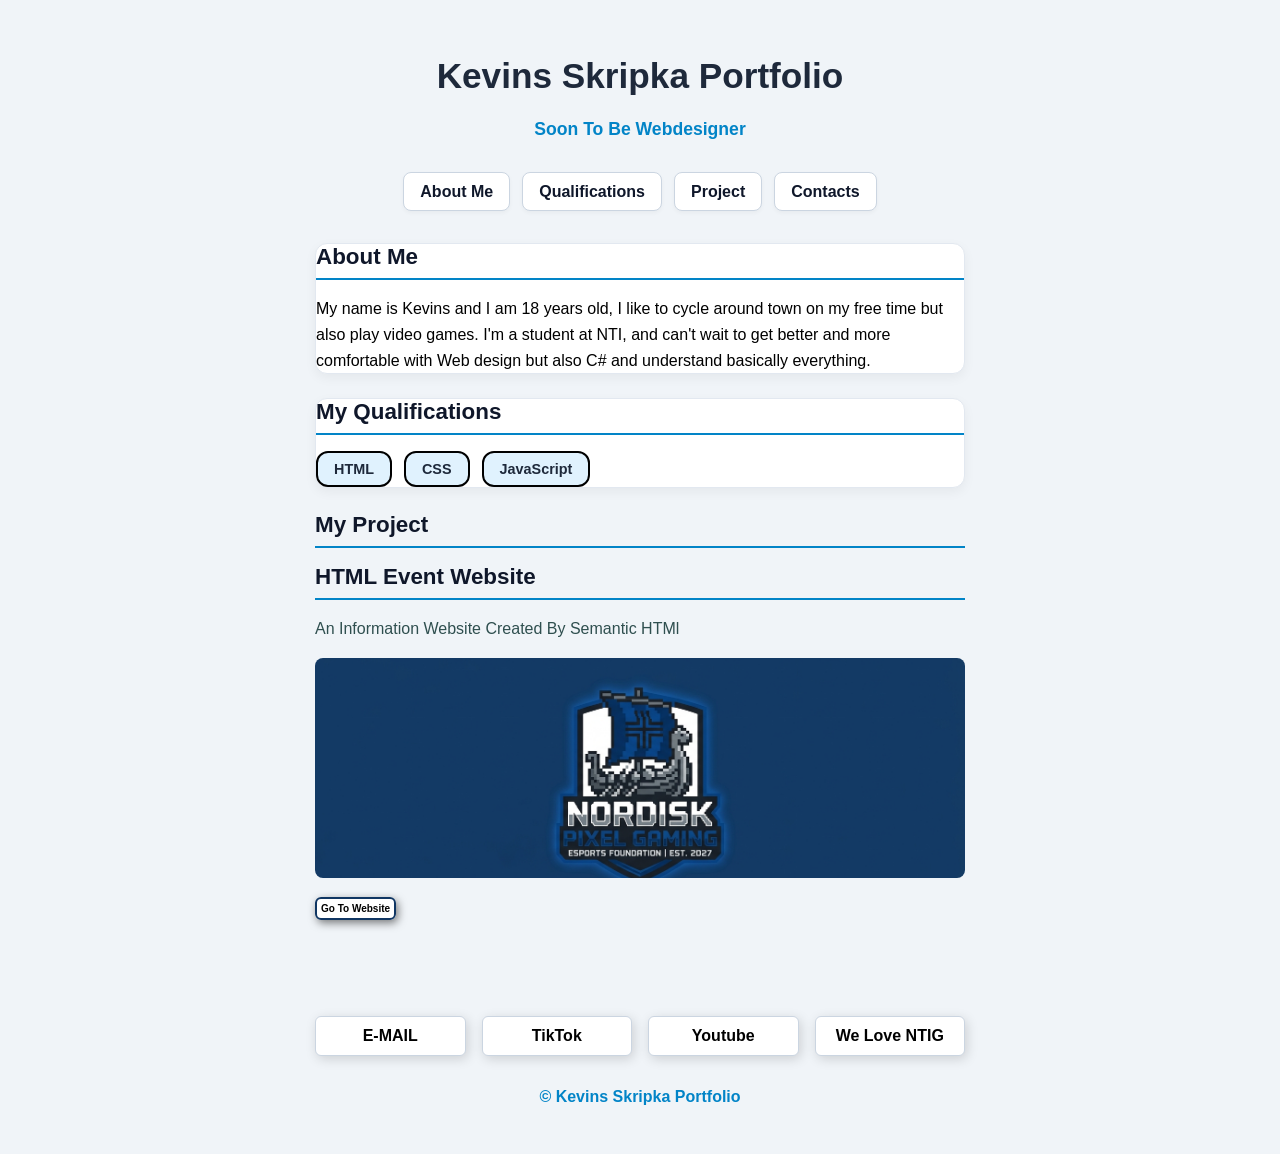
==== index.html @ ea7293ea "Initial commit" ====
<!DOCTYPE html>
<html lang="en">
<head>
    <meta charset="UTF-8">
    <meta name="viewport" content="width=device-width, initial-scale=1.0">
    <title>My Portfolio</title>
    <link rel="stylesheet" href="style.css">
</head>
<body>
<div id="container">
    <header>
        <h1 id="portfolio">Kevins Skripka Portfolio</h1>
        <p class="subtitle">Soon To Be Webdesigner</p>
    </header>
    <nav>
        <a  href="#about">About Me</a>
        <a  href="#skills">Qualifications</a>
        <a  href="#projects">Project</a>
        <a  href="#contact">Contacts</a>
    </nav>
    <main>
        <section id="about" class="card">
            <h2>About Me</h2>
            <p id="me"> My name is Kevins and I am 18 years old, I like to cycle around town on my free time but also
                play video games. I'm a student at NTI, and can't wait to get better and more comfortable
                with Web design but also C# and understand basically everything.
            </p>
        </section>

        <section id="skills" class="card">
            <h2>My Qualifications</h2>
            <ul class="skills-list">
                <li>HTML</li>
                <li>CSS</li>
                <li>JavaScript</li>
            </ul>
        </section>

        <section id="projects">
            <h2>My Project</h2>

            <article id="article_bottom">
                <h2>HTML Event Website</h2>
                <p class="project-desc">An Information Website Created By Semantic HTMl</p>
                <img id="pixel_gaming" src="img/Gemini_Generated_Image_336xei336xei336x.jpg" alt="Nordisk Pixel Gaming 2027">
                <a class="btn" href="nordisk_pixel_gaming/uppgift8.html">Go To Website</a>
            </article>
        </section>
    </main>
    <footer class="contacts">
        <a id="gmail" href="mailto:kevins.skripka@elev.ga.ntig.se">E-MAIL</a>
        <a id="tiktok" href="https://www.tiktok.com/@2xkevstro">TikTok</a>
        <a id="youtube" href="https://youtube.com/@wclipnation0?si=i0-c8QB5KaCexvrO">Youtube</a>
        <a id="ntig" href="https://ntigymnasiet.se/">We Love NTIG</a>
        <p>© Kevins Skripka Portfolio</p>
    </footer></div>
</body>
</html>
---- style.css ----
* {
    box-sizing: border-box;
}

body{
    background-color: #f0f4f8;
    color: #1e293b;
    font-family: 'Segoe UI', Tahoma, Geneva, Verdana, sans-serif;
    margin: 0;
    padding: 2rem 1rem;
}

#container{
    max-width: 650px;
    margin: 0 auto;
}

header{
    text-align: center;
    margin-bottom: 2rem;
}

header h1{
    font-size: 2.2rem;
}

header .subtitle{
    color: #0284c7;
    font-weight: 600;
    margin: 0;
    font-size: 1.1rem;
}

.btn{
    border: solid 2px #103663;
    padding: 4px;
    border-radius: 6px;
    text-decoration: none;
    box-shadow: 2px 3px 8px rgba(0, 0, 0,0.5);
    color: black;
    font-weight: bold;
    font-size: 10px;
    background-color: #ffffff;
}

#pixel_gaming{
    width: 100%;
    max-height: 220px;
    object-fit: cover;
    border-radius: 8px;
    margin: 1rem 0;
}


nav{
    display: flex;
    justify-content: center;
    gap: 0.75rem;
    flex-wrap: wrap;
    margin-bottom: 2rem;
}

nav a {
    background-color: #ffffff;
    color: #0f172a;
    border: 1px solid #cbd5e1;
    border-radius: 8px;
    padding: 0.6rem 1rem;
    text-decoration: none;
    font-weight: 600;
    font-size: 0.95 rem;
    box-shadow: 0 2px 4px rgba(0, 0, 0,0.04);
}

nav a:hover{
    background-color: #0284c7;
    color: #ffffff;
    border-color: #0284c7;
    transform: translateY(-2px);
}

#me{
    color: black !important;
}

h2{
    color: #0f172a;
    font-size: 1.4rem;
    margin-top: 0;
    margin-bottom: 1rem;
    border-bottom: 2px solid #0284c7;
    padding-bottom: 0.5rem;
}

#about p, .project-desc{
    line-height: 1.6;
    color: darkslategrey;
    margin: 0;
}

.skills-list{
    list-style-type: none;
    padding: 0;
    margin: 0;
    display: flex;
    gap: 0.75rem;
    flex-wrap: wrap;
}

.skills-list li{
    background-color: #e0f2fe;
    color: 0369a1;
    font-weight: 700;
    padding: 0.5rem 1rem;
    border: solid 2px black;
    border-radius: 12px;
    font-size: 0.9rem;
}

.card{
    background-color: #ffffff;
    border-radius: 12px;
    pad: 1.5rem;
    margin-bottom: 1.5rem;
    box-shadow: 0 4px 12px rgba(0, 0, 0,0.05);
    border: 1px solid #e2e8f0;
}

.contacts{
    display: grid;
    grid-template-columns: repeat(4, 1fr);
    justify-content: center;
    margin-top: 1.5rem;
    gap: 1rem;
    margin-top: 100px;
}

.contacts a{
    display: flex;
    justify-content: center;
    align-items: center;
    background-color: #ffffff;
    border: 1px solid #cbd5e1;
    border-radius: 6px;
    height: 40px;
    text-decoration: none;
    box-shadow: 2px 3px 12px rgba(0, 0, 0,0.15);
    color: black;
    font-weight: 600;
}

.contacts a:hover{
    transform: translateY(-2px);
}

#youtube:hover{
    color: white;
    background-color: #FF0000;
    border: 2px solid black;
}

#tiktok:hover{
    color:#ffffff;
    background-color: #010101;
    border: 2px solid #00F2FE;
}

#gmail:hover{
    color: #ffffff;
    background-color: #EA4335;
    border: 2px solid gray;
}

#ntig:hover{
    color: #ffffff;
    background-color: #0284C7;
    border: 2px solid #004B87;
}

.contacts p{
    display: grid;
    grid-column: 1 / -1;
    text-align: center;
    margin-top: 1rem;
    color:#0284c7;
    font-weight: 700;
}
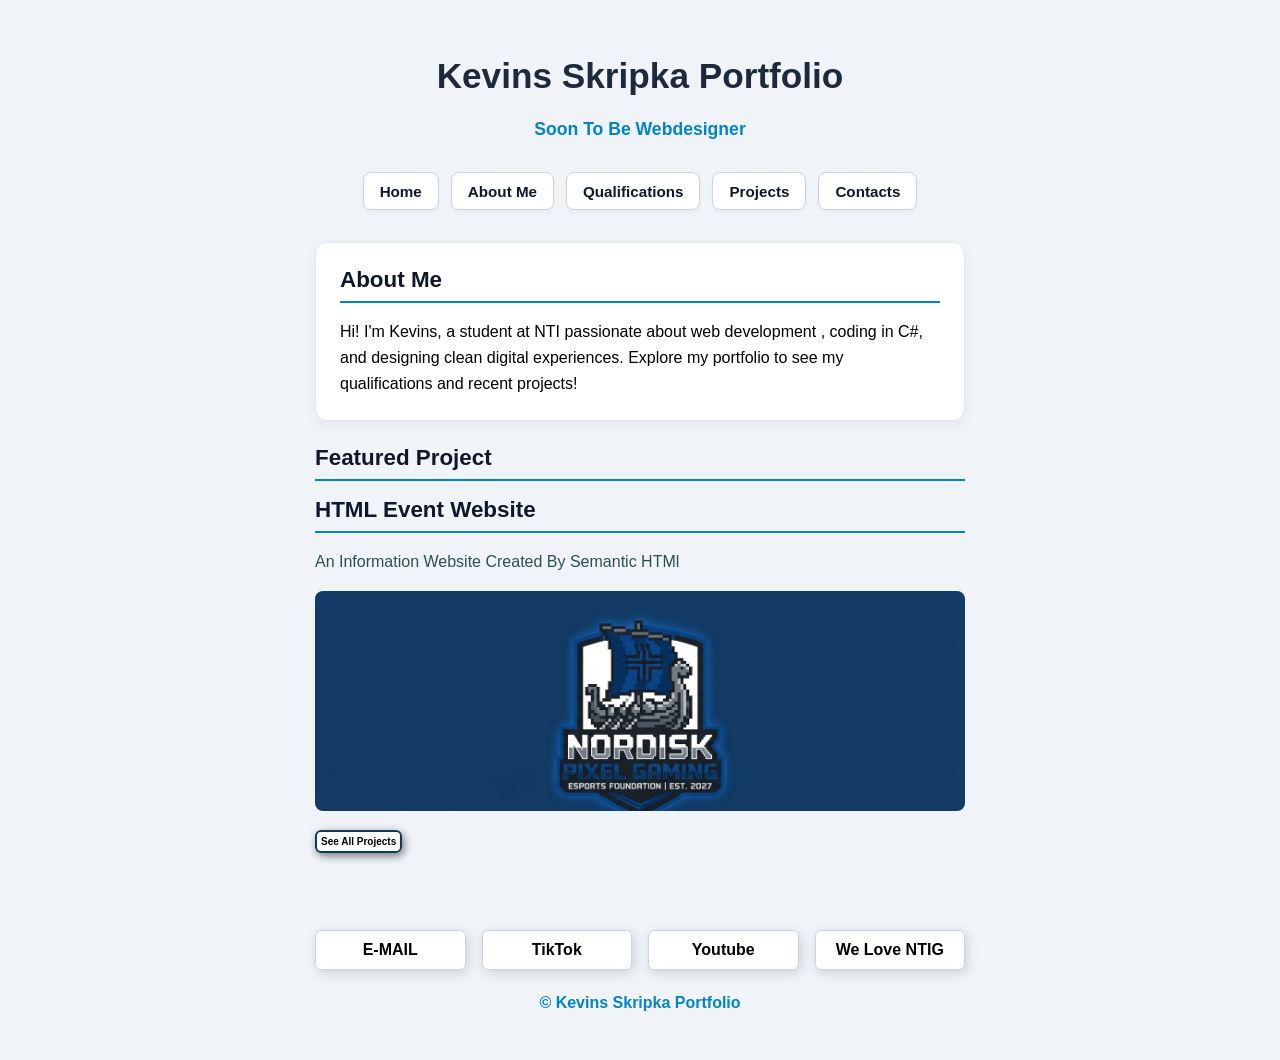
==== commit b4009f20: "skapade 3 extra sidor så det räknas som en webbplats, gjorde klart qualifications.html och nästan pr" ====
--- a/index.html
+++ b/index.html
@@ -13,41 +13,31 @@
         <p class="subtitle">Soon To Be Webdesigner</p>
     </header>
     <nav>
-        <a  href="#about">About Me</a>
-        <a  href="#skills">Qualifications</a>
-        <a  href="#projects">Project</a>
-        <a  href="#contact">Contacts</a>
+        <a href="index.html">Home</a>
+        <a href="about.html">About Me</a>
+        <a href="qualifications.html">Qualifications</a>
+        <a href="projects.html">Projects</a>
+        <a href="#contacts">Contacts</a>
     </nav>
     <main>
         <section id="about" class="card">
             <h2>About Me</h2>
-            <p id="me"> My name is Kevins and I am 18 years old, I like to cycle around town on my free time but also
-                play video games. I'm a student at NTI, and can't wait to get better and more comfortable
-                with Web design but also C# and understand basically everything.
+            <p id="me"> Hi! I'm Kevins, a student at NTI passionate about web development
+            , coding in C#, and designing clean digital experiences. Explore my portfolio 
+            to see my qualifications and recent projects!
             </p>
         </section>
-
-        <section id="skills" class="card">
-            <h2>My Qualifications</h2>
-            <ul class="skills-list">
-                <li>HTML</li>
-                <li>CSS</li>
-                <li>JavaScript</li>
-            </ul>
-        </section>
-
         <section id="projects">
-            <h2>My Project</h2>
-
-            <article id="article_bottom">
+            <h2>Featured Project</h2>
+            <article>
                 <h2>HTML Event Website</h2>
                 <p class="project-desc">An Information Website Created By Semantic HTMl</p>
                 <img id="pixel_gaming" src="img/Gemini_Generated_Image_336xei336xei336x.jpg" alt="Nordisk Pixel Gaming 2027">
-                <a class="btn" href="nordisk_pixel_gaming/uppgift8.html">Go To Website</a>
+                <a class="btn" href="projects.html">See All Projects</a>
             </article>
         </section>
     </main>
-    <footer class="contacts">
+    <footer id="contacts" class="contacts">
         <a id="gmail" href="mailto:kevins.skripka@elev.ga.ntig.se">E-MAIL</a>
         <a id="tiktok" href="https://www.tiktok.com/@2xkevstro">TikTok</a>
         <a id="youtube" href="https://youtube.com/@wclipnation0?si=i0-c8QB5KaCexvrO">Youtube</a>
--- a/style.css
+++ b/style.css
@@ -68,7 +68,7 @@
     padding: 0.6rem 1rem;
     text-decoration: none;
     font-weight: 600;
-    font-size: 0.95 rem;
+    font-size: 0.95rem;
     box-shadow: 0 2px 4px rgba(0, 0, 0,0.04);
 }
 
@@ -109,7 +109,7 @@
 
 .skills-list li{
     background-color: #e0f2fe;
-    color: 0369a1;
+    color: #0369a1;
     font-weight: 700;
     padding: 0.5rem 1rem;
     border: solid 2px black;
@@ -120,7 +120,7 @@
 .card{
     background-color: #ffffff;
     border-radius: 12px;
-    pad: 1.5rem;
+    padding: 1.5rem;
     margin-bottom: 1.5rem;
     box-shadow: 0 4px 12px rgba(0, 0, 0,0.05);
     border: 1px solid #e2e8f0;
@@ -132,7 +132,7 @@
     justify-content: center;
     margin-top: 1.5rem;
     gap: 1rem;
-    margin-top: 100px;
+    margin-top: 9vh;
 }
 
 .contacts a{
@@ -181,7 +181,15 @@
     display: grid;
     grid-column: 1 / -1;
     text-align: center;
-    margin-top: 1rem;
+    margin-top: 0.5rem;
     color:#0284c7;
     font-weight: 700;
 }
+
+.img_change{
+    width: 25px;
+    max-height: 220px;
+    object-fit: cover;
+    border-radius: 8px;
+    margin: 1rem 0;
+}
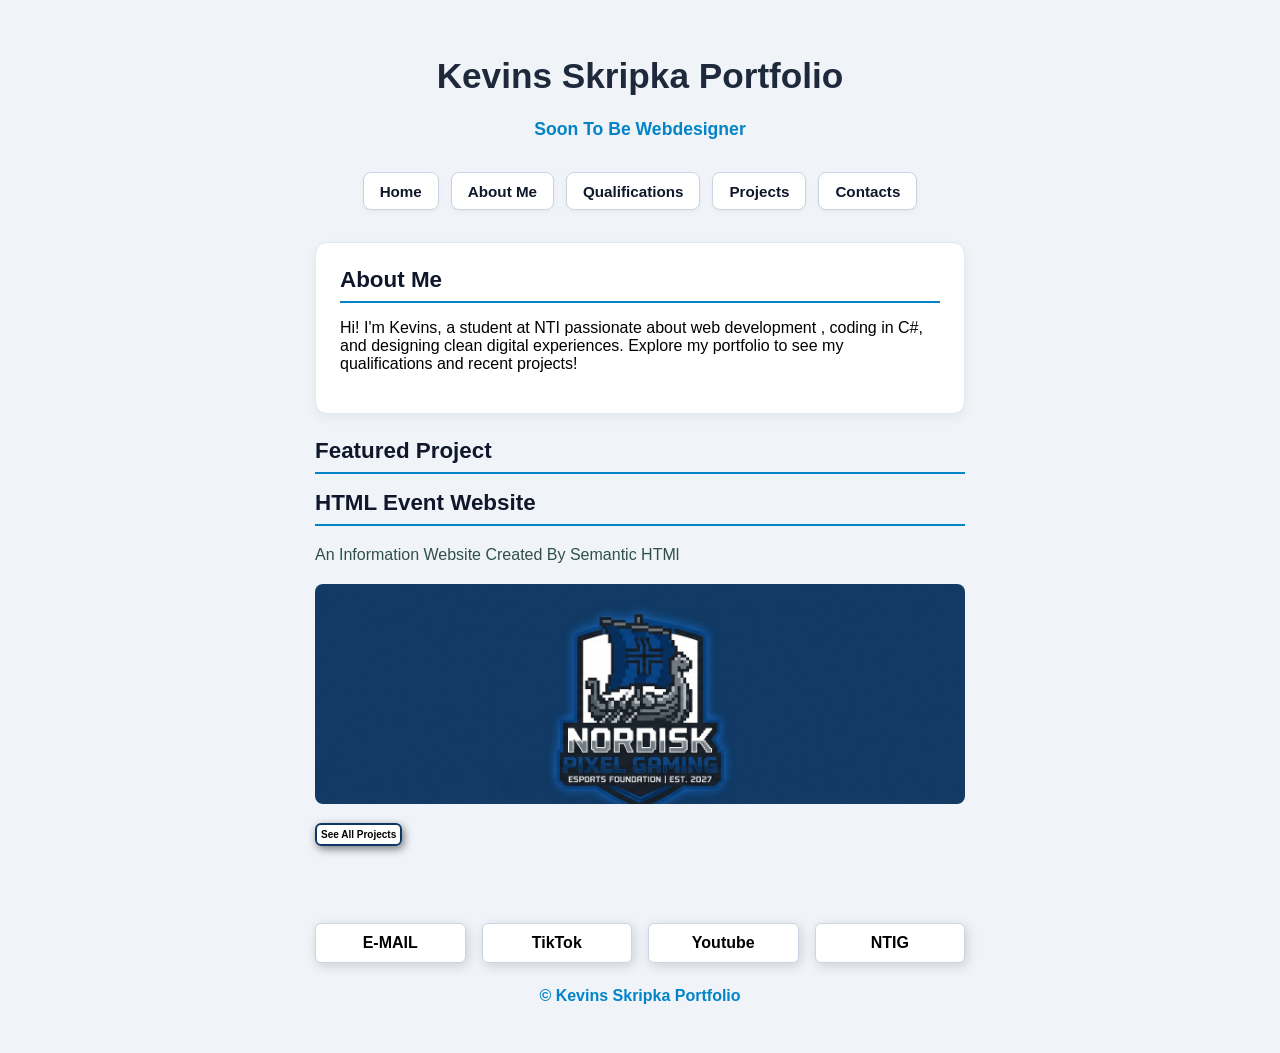
==== commit 0beb7495: "Jag har gjort den sista sidan jag behövde, vilket är about.html allting annat ser bra ut jag ska tes" ====
--- a/index.html
+++ b/index.html
@@ -20,7 +20,7 @@
         <a href="#contacts">Contacts</a>
     </nav>
     <main>
-        <section id="about" class="card">
+        <section class="card">
             <h2>About Me</h2>
             <p id="me"> Hi! I'm Kevins, a student at NTI passionate about web development
             , coding in C#, and designing clean digital experiences. Explore my portfolio 
@@ -32,7 +32,7 @@
             <article>
                 <h2>HTML Event Website</h2>
                 <p class="project-desc">An Information Website Created By Semantic HTMl</p>
-                <img id="pixel_gaming" src="img/Gemini_Generated_Image_336xei336xei336x.jpg" alt="Nordisk Pixel Gaming 2027">
+                <img id="project_img" src="img/pixel_gaming.jpg" alt="Nordisk Pixel Gaming 2027">
                 <a class="btn" href="projects.html">See All Projects</a>
             </article>
         </section>
@@ -41,7 +41,7 @@
         <a id="gmail" href="mailto:kevins.skripka@elev.ga.ntig.se">E-MAIL</a>
         <a id="tiktok" href="https://www.tiktok.com/@2xkevstro">TikTok</a>
         <a id="youtube" href="https://youtube.com/@wclipnation0?si=i0-c8QB5KaCexvrO">Youtube</a>
-        <a id="ntig" href="https://ntigymnasiet.se/">We Love NTIG</a>
+        <a id="ntig" href="https://ntigymnasiet.se/">NTIG</a>
         <p>© Kevins Skripka Portfolio</p>
     </footer></div>
 </body>
--- a/style.css
+++ b/style.css
@@ -43,7 +43,15 @@
     background-color: #ffffff;
 }
 
-#pixel_gaming{
+.projects_showcase{
+    width: 9.18rem;
+    max-height: 100px;
+    object-fit: cover;
+    border-radius: 8px;
+    margin: 1rem 0;
+}
+
+.project_images{
     width: 100%;
     max-height: 220px;
     object-fit: cover;
@@ -192,4 +200,48 @@
     object-fit: cover;
     border-radius: 8px;
     margin: 1rem 0;
-}
+    text-decoration: none;
+}
+
+.title{
+    color:#004B87;
+    font-weight: bold;
+}
+
+#project_img{
+    width: 100%;
+    max-height: 220px;
+    object-fit: cover;
+    border-radius: 8px;
+    margin: 1rem 0;
+}
+
+.psn{
+    padding: 5px;
+    text-decoration: none;
+    color: #003791;
+    background-color: #f0f4f8;
+    font-weight: 600;
+    border-radius: 15px;
+    transition: 0.3s ease;
+}
+
+.psn:hover{
+    background-color: #003791;
+    color: white;
+}
+
+.tiktok_page{
+    padding: 8px;
+    font-size: 12px;
+    font-weight: bold;
+    text-decoration: none;
+    color: white;
+    background-color: black;
+    border-radius: 20px;
+    transition: 0.6s ease;
+}
+
+.tiktok_page:hover{
+    color: #00F2FE;
+}
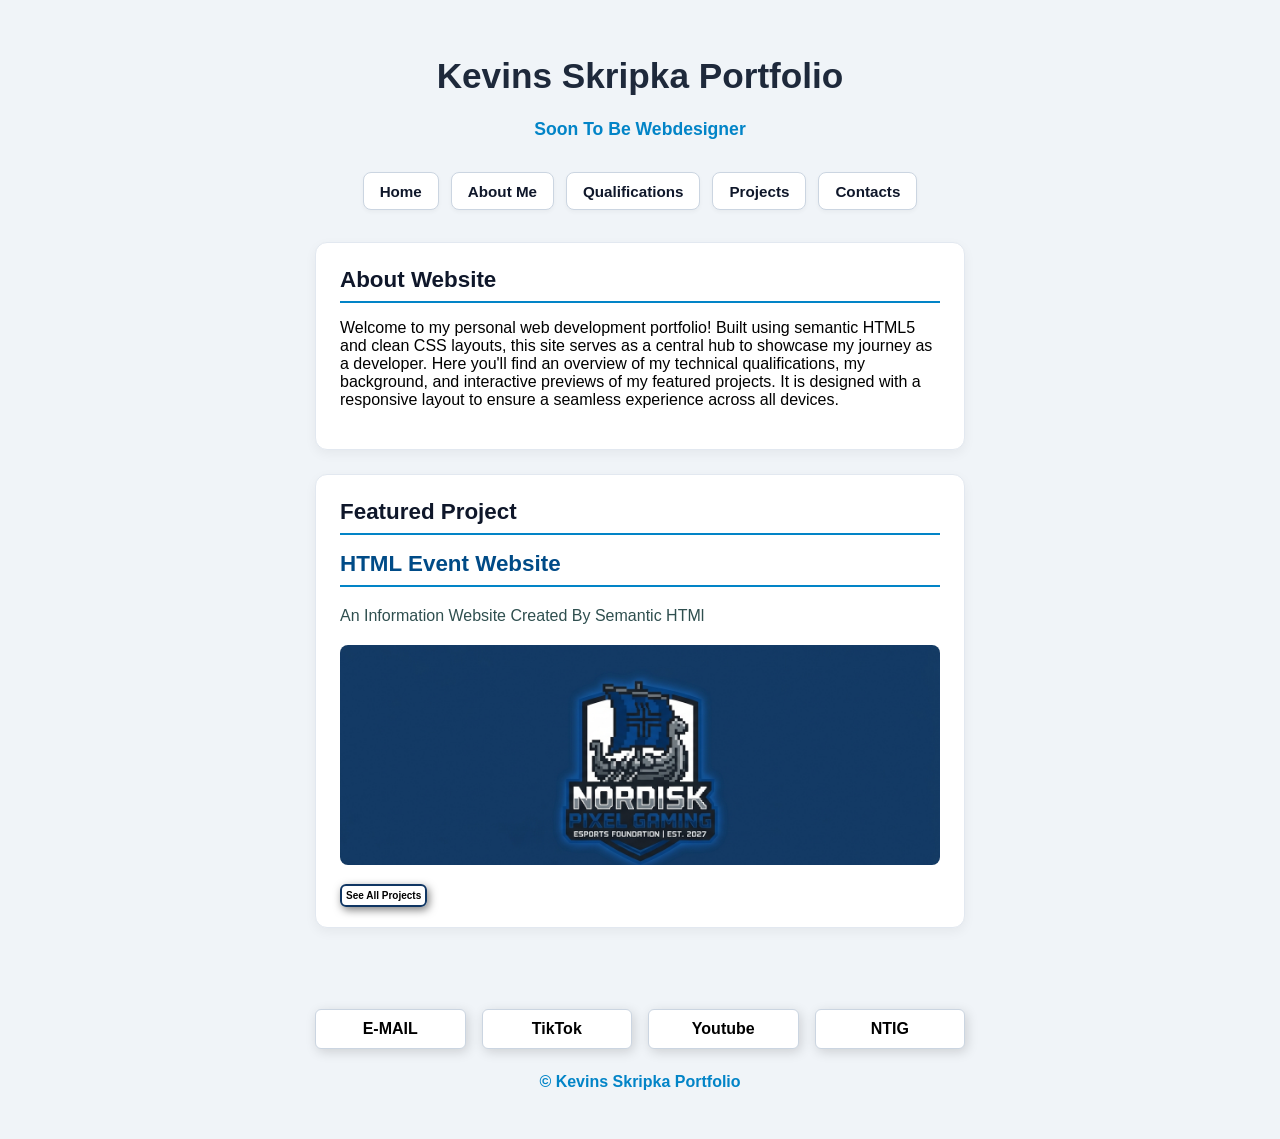
==== commit 7a74f803: "jag tror att jag är klar jag behöver bara validate och nåt" ====
--- a/index.html
+++ b/index.html
@@ -21,16 +21,18 @@
     </nav>
     <main>
         <section class="card">
-            <h2>About Me</h2>
-            <p id="me"> Hi! I'm Kevins, a student at NTI passionate about web development
-            , coding in C#, and designing clean digital experiences. Explore my portfolio 
-            to see my qualifications and recent projects!
+            <h2>About Website</h2>
+            <p id="me"> Welcome to my personal web development portfolio! Built using semantic 
+                HTML5 and clean CSS layouts, this site serves as a central hub to showcase my journey 
+                as a developer. Here you'll find an overview of my technical qualifications, my background, 
+                and interactive previews of my featured projects. It is designed with a responsive layout to ensure a 
+                seamless experience across all devices.
             </p>
         </section>
-        <section id="projects">
+        <section id="projects" class="card">
             <h2>Featured Project</h2>
             <article>
-                <h2>HTML Event Website</h2>
+                <h2 class="part">HTML Event Website</h2>
                 <p class="project-desc">An Information Website Created By Semantic HTMl</p>
                 <img id="project_img" src="img/pixel_gaming.jpg" alt="Nordisk Pixel Gaming 2027">
                 <a class="btn" href="projects.html">See All Projects</a>
@@ -43,6 +45,7 @@
         <a id="youtube" href="https://youtube.com/@wclipnation0?si=i0-c8QB5KaCexvrO">Youtube</a>
         <a id="ntig" href="https://ntigymnasiet.se/">NTIG</a>
         <p>© Kevins Skripka Portfolio</p>
-    </footer></div>
+    </footer>
+</div>
 </body>
 </html>
--- a/style.css
+++ b/style.css
@@ -43,12 +43,24 @@
     background-color: #ffffff;
 }
 
+.showcase_grid{
+    display: grid;
+    grid-template-columns: repeat(2, 1fr);
+    gap: 1rem;
+    margin-top: 1rem;
+}
+
 .projects_showcase{
-    width: 9.18rem;
-    max-height: 100px;
+    width: 100%;
+    max-height: 120px;
     object-fit: cover;
     border-radius: 8px;
-    margin: 1rem 0;
+    display: block;
+    transition: transform 0.2 ease;
+}
+
+.projects_showcase:hover{
+    transform: scale(1.03);
 }
 
 .project_images{
@@ -125,6 +137,11 @@
     font-size: 0.9rem;
 }
 
+.skills-list li a{
+    text-decoration: none;
+    color: #0369a1;
+}
+
 .card{
     background-color: #ffffff;
     border-radius: 12px;
@@ -157,34 +174,6 @@
     font-weight: 600;
 }
 
-.contacts a:hover{
-    transform: translateY(-2px);
-}
-
-#youtube:hover{
-    color: white;
-    background-color: #FF0000;
-    border: 2px solid black;
-}
-
-#tiktok:hover{
-    color:#ffffff;
-    background-color: #010101;
-    border: 2px solid #00F2FE;
-}
-
-#gmail:hover{
-    color: #ffffff;
-    background-color: #EA4335;
-    border: 2px solid gray;
-}
-
-#ntig:hover{
-    color: #ffffff;
-    background-color: #0284C7;
-    border: 2px solid #004B87;
-}
-
 .contacts p{
     display: grid;
     grid-column: 1 / -1;
@@ -194,12 +183,36 @@
     font-weight: 700;
 }
 
+.contacts a:hover{
+    transform: translateY(-2px);
+}
+
+#youtube:hover{
+    color: white;
+    background-color: #FF0000;
+    border: 2px solid black;
+}
+
+#tiktok:hover{
+    color:#ffffff;
+    background-color: #010101;
+    border: 2px solid #00F2FE;
+}
+
+#gmail:hover{
+    color: #ffffff;
+    background-color: #EA4335;
+    border: 2px solid lightslategray;
+}
+
+#ntig:hover{
+    color: #ffffff;
+    background-color: #0284C7;
+    border: 2px solid #004B87;
+}
+
 .img_change{
-    width: 25px;
-    max-height: 220px;
-    object-fit: cover;
-    border-radius: 8px;
-    margin: 1rem 0;
+    display: inline-block;
     text-decoration: none;
 }
 
@@ -232,6 +245,7 @@
 }
 
 .tiktok_page{
+    display: inline-block;
     padding: 8px;
     font-size: 12px;
     font-weight: bold;
@@ -244,4 +258,47 @@
 
 .tiktok_page:hover{
     color: #00F2FE;
+}
+
+.part{
+    color: #004B87;
+}
+
+#features{
+    display: flex;
+    flex-wrap: wrap;
+    justify-content: space-around;
+    align-items: center;
+    gap: 0.5rem;
+}
+
+#features h2, #features p{
+    width: 100%;
+}
+
+
+
+@media (max-width: 500px) {
+    body{
+        padding: 1rem 0.5rem;
+    }
+
+    #container{
+        width: 100%;
+    }
+
+    .contacts{
+        grid-template-columns: repeat(2, 1fr);
+        gap: 0.75rem;
+    }
+
+    nav a{
+        padding: 0.5rem 0.8rem;
+        font-size: 0.85rem;
+    }
+
+    .projects_showcase{
+        width: 45%;
+        max-height: 90px;
+    }
 }
